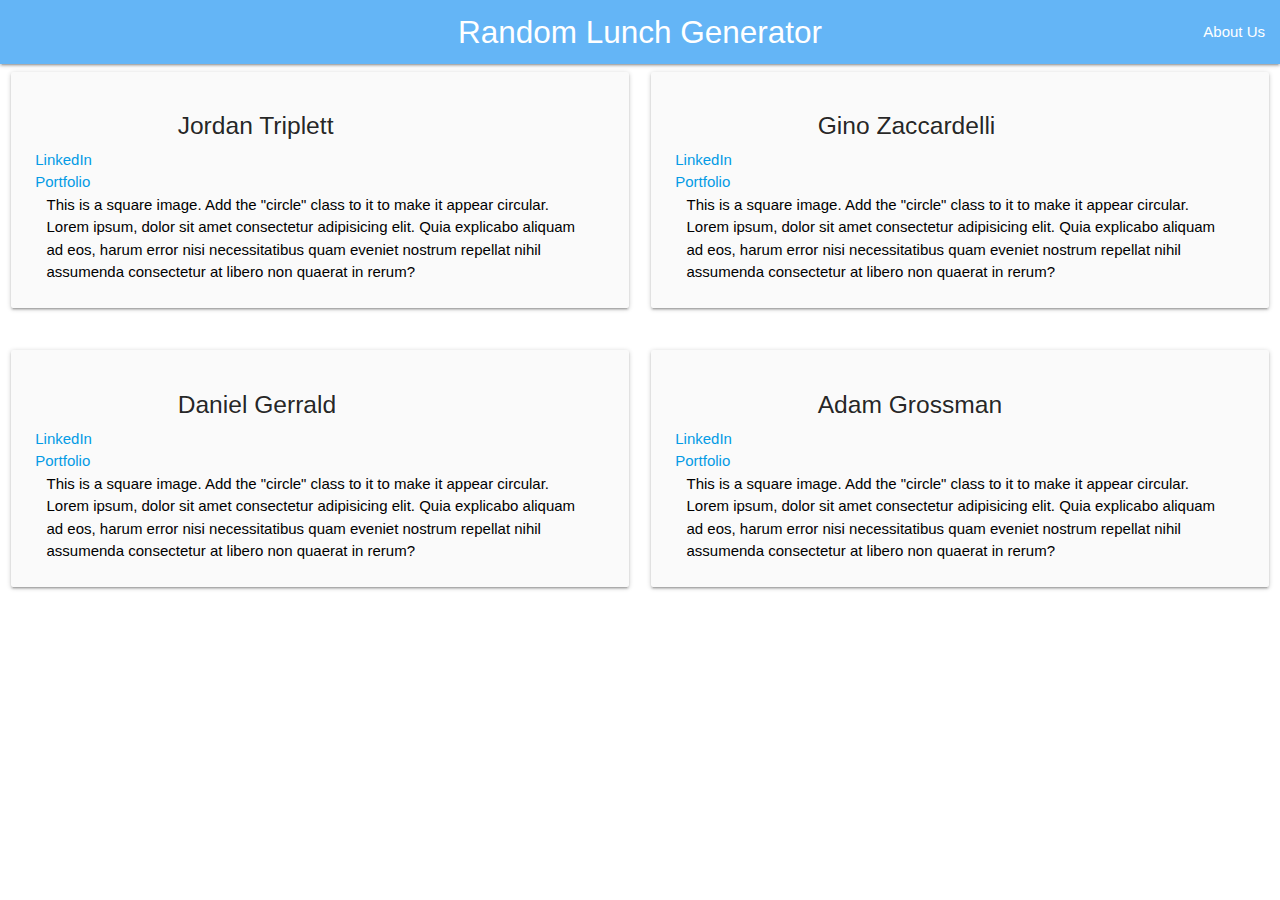
==== about.html @ 8c49633c "added about us page and linked to index.html. want to confirm layout and sizing before final" ====
<!DOCTYPE html>
<html>

  <head>
    <meta charset="UTF-8">
    <meta name="viewport" content="width=device-width, initial-scale=1.0">
    <!--Link to Materialize CSS-->
    <link rel="stylesheet" href="https://cdnjs.cloudflare.com/ajax/libs/materialize/1.0.0/css/materialize.min.css">
    <link href="https://fonts.googleapis.com/icon?family=Material+Icons" rel="stylesheet">
    <!--Link to local CSS-->
    <link rel="stylesheet" href="./assets/style.css">
    <title>About Us</title>
</head>

<body>
    <!--Navbar at the top of the page-->
    <nav>
        <!--Color changed to a light blue-->
        <div class="nav-wrapper blue lighten-2" id="navBar">
            <!--Cenetered title that links back to the starting page-->
            <a href="index.html" class="brand-logo center">Random Lunch Generator</a>
            <!--List to throw in another other possible links at the top-->
            <ul id="nav-mobile" class="right">
                <!--Will update link to about.html when we create the page-->
                <li><a href="#">About Us</a></li>
            </ul>
        </div>
    </nav>
   

      <div class="row ">
        <!-- 1st card on first row top left -->
          <div class="col s2 m3 l6 valign-wrapper">
            <div class="card-panel grey lighten-5 z-depth-1">
            <div class="col s3">
              <img src="https://via.placeholder.com/250" alt="" class="circle responsive-img"> <!-- notice the "circle" class -->
            </div>
            <h5>Jordan Triplett</h5>
            <a href="https://www.linkedin.com/in/adam-grossman-charlotte/">LinkedIn</a> 
            <br>
            <a href="#">Portfolio</a>
            <div class="col l12">
              <span class="black-text">
                This is a square image. Add the "circle" class to it to make it appear circular. Lorem ipsum, dolor sit amet consectetur 
                adipisicing elit. Quia explicabo aliquam ad eos, harum error nisi necessitatibus quam eveniet nostrum repellat 
                nihil assumenda consectetur at libero non quaerat in rerum?
              </span>
            </div>
          </div>
        </div>
<!-- 2nd card on first row top right -->
        <div class="col s2 m3 l6 valign-wrapper">
            <div class="card-panel grey lighten-5 z-depth-1">
            <div class="col s3">
              <img src="https://via.placeholder.com/250" alt="" class="circle responsive-img"> <!-- notice the "circle" class -->
            </div>
            <h5>Gino Zaccardelli</h5>
            <a href="https://www.linkedin.com/in/jordantriplett/">LinkedIn</a> 
            <br>
            <a href="#">Portfolio</a>
            <div class="col l12">
              <span class="black-text">
                This is a square image. Add the "circle" class to it to make it appear circular. Lorem ipsum, dolor sit amet consectetur 
                adipisicing elit. Quia explicabo aliquam ad eos, harum error nisi necessitatibus quam eveniet nostrum repellat 
                nihil assumenda consectetur at libero non quaerat in rerum?
              </span>
            </div>
          </div>
        </div>
      </div>

      <div class="row ">
        <!-- 1st card on 2nd row top left -->
          <div class="col s2 m3 l6 valign-wrapper">
            <div class="card-panel grey lighten-5 z-depth-1">
            <div class="col s3">
              <img src="./assets/images/daniel.jpg" alt="" class="circle responsive-img"> <!-- notice the "circle" class -->
            </div>
            <h5>Daniel Gerrald</h5>
            <a href="https://www.linkedin.com/in/adam-grossman-charlotte/">LinkedIn</a> 
            <br>
            <a href="#">Portfolio</a>
            <div class="col l12">
              <span class="black-text">
                This is a square image. Add the "circle" class to it to make it appear circular. Lorem ipsum, dolor sit amet consectetur 
                adipisicing elit. Quia explicabo aliquam ad eos, harum error nisi necessitatibus quam eveniet nostrum repellat 
                nihil assumenda consectetur at libero non quaerat in rerum?
              </span>
            </div>
          </div>
        </div>
<!-- 2nd card on 2nd row top right -->
        <div class="col s2 m3 l6 valign-wrapper">
            <div class="card-panel grey lighten-5 z-depth-1">
            <div class="col s3">
              <img src="./assets/images/adam.jpg" alt="" class="circle responsive-img"> <!-- notice the "circle" class -->
            </div>
            <h5>Adam Grossman</h5>
            <a href="https://www.linkedin.com/in/adam-grossman-charlotte/">LinkedIn</a> 
            <br><a href="#">Portfolio</a>
            <div class="col l12">
              <span class="black-text">
                This is a square image. Add the "circle" class to it to make it appear circular. Lorem ipsum, dolor sit amet consectetur 
                adipisicing elit. Quia explicabo aliquam ad eos, harum error nisi necessitatibus quam eveniet nostrum repellat 
                nihil assumenda consectetur at libero non quaerat in rerum?
              </span>
            </div>
          </div>
        </div>
      </div>
    


    <!--Link to jQuery CDN-->
    <script src="https://cdnjs.cloudflare.com/ajax/libs/jquery/3.5.1/jquery.js"></script>
    <!--Link to Materialize JS CDN-->
    <script src="https://cdnjs.cloudflare.com/ajax/libs/materialize/1.0.0/js/materialize.min.js"></script>
    <!--Link to Google Maps API JS CDN-->
    <script defer src="https://maps.googleapis.com/maps/api/js?key=AIzaSyCTMCUN8m9lxX0LFNy2_UbKrPmIUbOYqfU"></script>
    <!--Link to local javascript file-->
    <script src="./assets/script.js"></script>
</body>

</html>
---- assets/style.css ----
#map {
    height: 600px;
    width: 100%;
    position: relative;
}
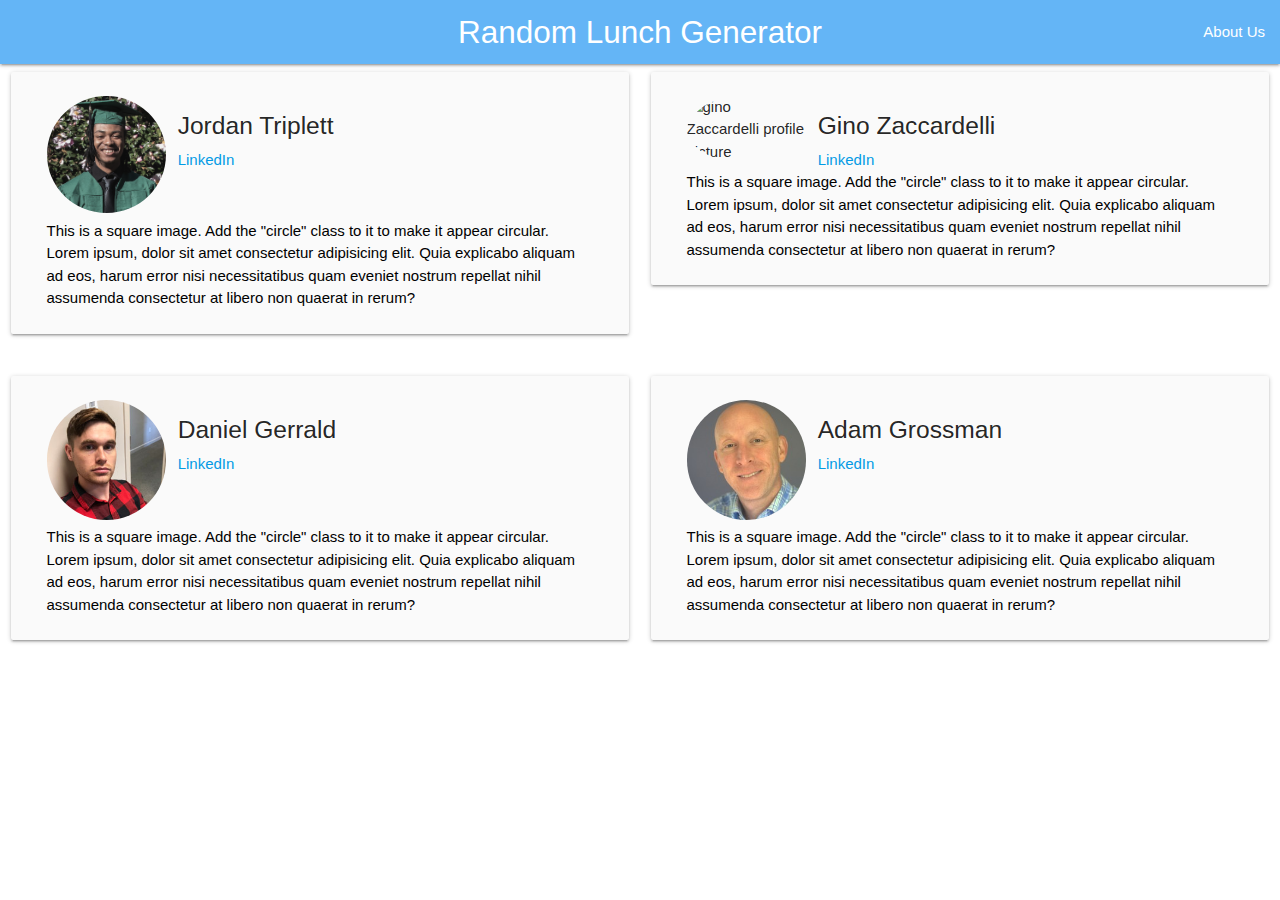
==== commit 2065c2cc: "Merge pull request #41 from DanielGerrald/Adam-resultsRandom" ====
--- a/about.html
+++ b/about.html
@@ -30,15 +30,15 @@
 
       <div class="row ">
         <!-- 1st card on first row top left -->
-          <div class="col s2 m3 l6 valign-wrapper">
+          <div class="col s6 m6 l6 valign-wrapper">
             <div class="card-panel grey lighten-5 z-depth-1">
             <div class="col s3">
-              <img src="https://via.placeholder.com/250" alt="" class="circle responsive-img"> <!-- notice the "circle" class -->
+              <img src="./assets/images/jordan.jpg" alt="jordan triplett graduation picture" class="circle responsive-img"> <!-- notice the "circle" class -->
             </div>
             <h5>Jordan Triplett</h5>
-            <a href="https://www.linkedin.com/in/adam-grossman-charlotte/">LinkedIn</a> 
+            <a href="https://www.linkedin.com/in/jordantriplett/">LinkedIn</a> 
             <br>
-            <a href="#">Portfolio</a>
+            <!-- <a href="#">Portfolio</a> -->
             <div class="col l12">
               <span class="black-text">
                 This is a square image. Add the "circle" class to it to make it appear circular. Lorem ipsum, dolor sit amet consectetur 
@@ -49,15 +49,15 @@
           </div>
         </div>
 <!-- 2nd card on first row top right -->
-        <div class="col s2 m3 l6 valign-wrapper">
+        <div class="col s6 m6 l6 valign-wrapper">
             <div class="card-panel grey lighten-5 z-depth-1">
             <div class="col s3">
-              <img src="https://via.placeholder.com/250" alt="" class="circle responsive-img"> <!-- notice the "circle" class -->
+              <img src="https://via.placeholder.com/250" alt="gino Zaccardelli profile picture" class="circle responsive-img"> <!-- notice the "circle" class -->
             </div>
             <h5>Gino Zaccardelli</h5>
-            <a href="https://www.linkedin.com/in/jordantriplett/">LinkedIn</a> 
+            <a href="https://www.linkedin.com/in/gino-zaccardelli-06887418/">LinkedIn</a> 
             <br>
-            <a href="#">Portfolio</a>
+            <!-- <a href="#">Portfolio</a> -->
             <div class="col l12">
               <span class="black-text">
                 This is a square image. Add the "circle" class to it to make it appear circular. Lorem ipsum, dolor sit amet consectetur 
@@ -71,15 +71,15 @@
 
       <div class="row ">
         <!-- 1st card on 2nd row top left -->
-          <div class="col s2 m3 l6 valign-wrapper">
+          <div class="col s6 m6 l6 valign-wrapper">
             <div class="card-panel grey lighten-5 z-depth-1">
             <div class="col s3">
-              <img src="./assets/images/daniel.jpg" alt="" class="circle responsive-img"> <!-- notice the "circle" class -->
+              <img src="./assets/images/daniel.jpg" alt="daniel Gerrald profile picture" class="circle responsive-img"> <!-- notice the "circle" class -->
             </div>
             <h5>Daniel Gerrald</h5>
-            <a href="https://www.linkedin.com/in/adam-grossman-charlotte/">LinkedIn</a> 
+            <a href="https://www.linkedin.com/in/daniel-gerrald-493b89165/">LinkedIn</a> 
             <br>
-            <a href="#">Portfolio</a>
+            <!-- <a href="#">Portfolio</a> -->
             <div class="col l12">
               <span class="black-text">
                 This is a square image. Add the "circle" class to it to make it appear circular. Lorem ipsum, dolor sit amet consectetur 
@@ -90,14 +90,14 @@
           </div>
         </div>
 <!-- 2nd card on 2nd row top right -->
-        <div class="col s2 m3 l6 valign-wrapper">
+        <div class="col s6 m6 l6 valign-wrapper">
             <div class="card-panel grey lighten-5 z-depth-1">
             <div class="col s3">
               <img src="./assets/images/adam.jpg" alt="" class="circle responsive-img"> <!-- notice the "circle" class -->
             </div>
             <h5>Adam Grossman</h5>
             <a href="https://www.linkedin.com/in/adam-grossman-charlotte/">LinkedIn</a> 
-            <br><a href="#">Portfolio</a>
+            <!-- <br><a href="#">Portfolio</a> -->
             <div class="col l12">
               <span class="black-text">
                 This is a square image. Add the "circle" class to it to make it appear circular. Lorem ipsum, dolor sit amet consectetur 
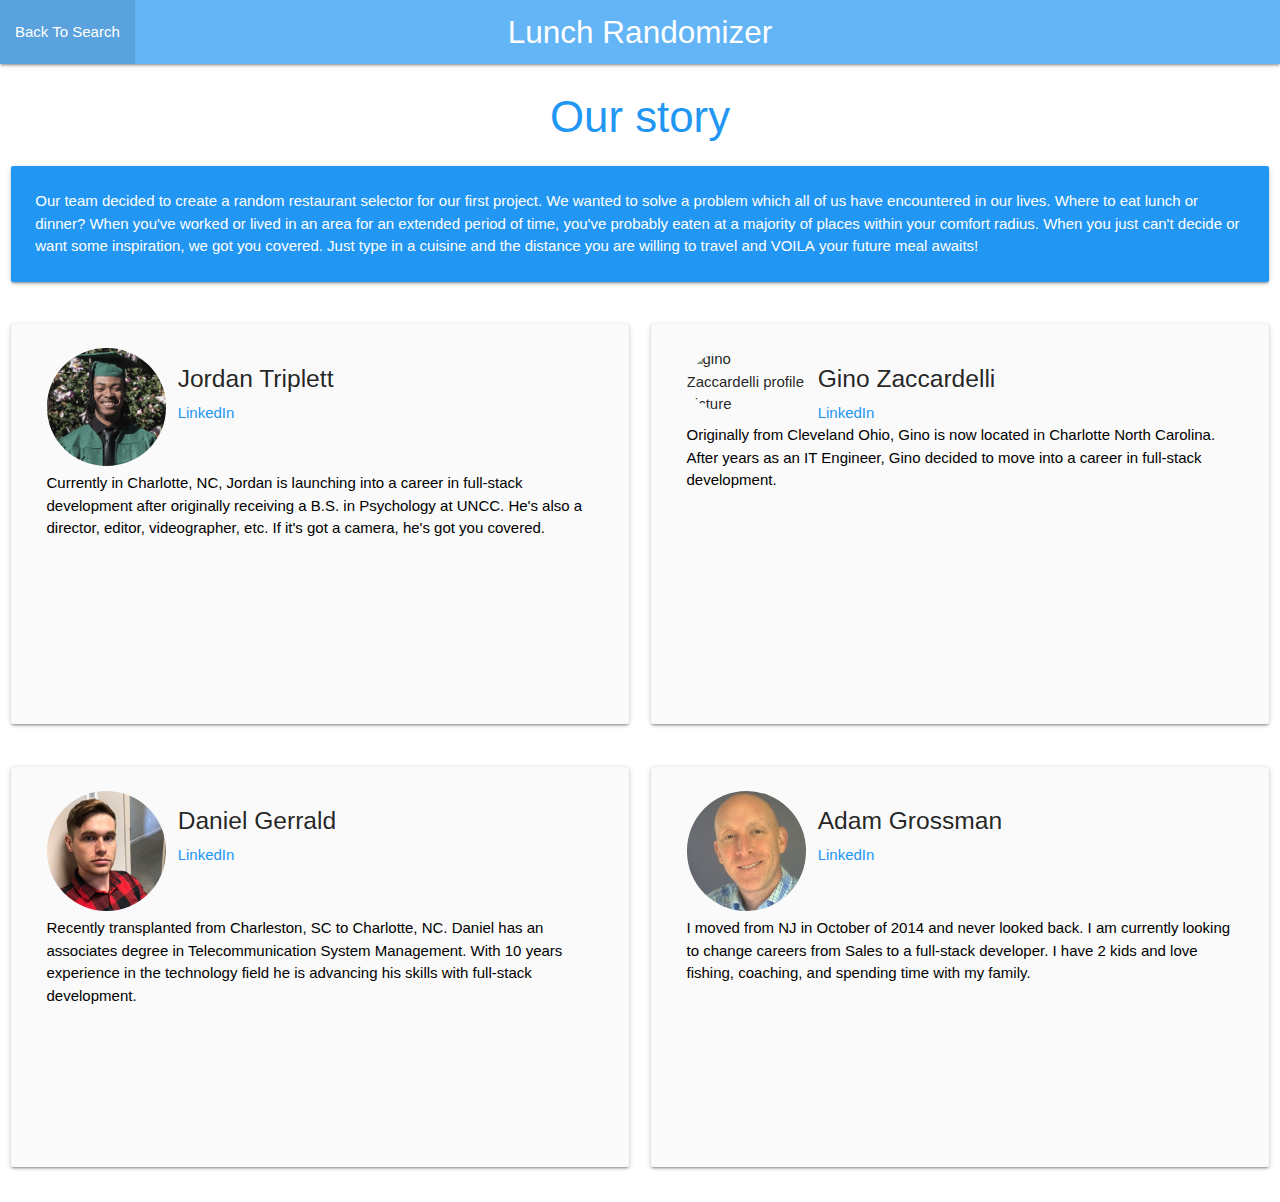
==== commit da8a2770: "final files, added updated image to readme and fixed a typo" ====
--- a/about.html
+++ b/about.html
@@ -17,52 +17,65 @@
     <nav>
         <!--Color changed to a light blue-->
         <div class="nav-wrapper blue lighten-2" id="navBar">
-            <!--Cenetered title that links back to the starting page-->
-            <a href="index.html" class="brand-logo center">Random Lunch Generator</a>
+            <!--Centered title that links back to the starting page for larger display-->
+            <a href="index.html" class="brand-logo center hide-on-small-only">Lunch Randomizer</a>
+            <!--Centered title that links back to the starting page for smaller display-->
+            <a href="index.html" class="brand-logo center show-on-small hide-on-med-and-up">Lunch</a>
             <!--List to throw in another other possible links at the top-->
-            <ul id="nav-mobile" class="right">
-                <!--Will update link to about.html when we create the page-->
-                <li><a href="#">About Us</a></li>
+            <ul id="nav-mobile" class="left">
+                <!--Links back to start of randomizere-->
+                <li><a href="index.html">Back To Search</a></li>
             </ul>
         </div>
     </nav>
    
+    <!-- project background information -->
+    <div class="row"><h3 class="blue-text center-align">Our story</h3>
+      <div class="col s12 m12">
+        <div class="card-panel blue">
+          <span class="white-text">Our team decided to create a random restaurant selector for our first project. We wanted to solve a 
+            problem which all of us have encountered in our lives. Where to eat lunch or dinner? When you've worked or lived in an area for an extended 
+            period of time, you've probably eaten at a majority of places within your comfort radius. When you just can't decide or want some
+            inspiration, we got you covered. Just type in a cuisine and the distance you are willing to travel and <strong>VOILA</strong> your future meal awaits!
+          </span>
+        </div>
+      </div>
+    </div>
 
       <div class="row ">
         <!-- 1st card on first row top left -->
           <div class="col s6 m6 l6 valign-wrapper">
-            <div class="card-panel grey lighten-5 z-depth-1">
+            <div class="card-panel card medium grey lighten-5 z-depth-1">
             <div class="col s3">
               <img src="./assets/images/jordan.jpg" alt="jordan triplett graduation picture" class="circle responsive-img"> <!-- notice the "circle" class -->
             </div>
             <h5>Jordan Triplett</h5>
-            <a href="https://www.linkedin.com/in/jordantriplett/">LinkedIn</a> 
+            <a class="blue-text" href="https://www.linkedin.com/in/jordantriplett/"><strong>LinkedIn</strong></a> 
             <br>
             <!-- <a href="#">Portfolio</a> -->
             <div class="col l12">
               <span class="black-text">
-                This is a square image. Add the "circle" class to it to make it appear circular. Lorem ipsum, dolor sit amet consectetur 
-                adipisicing elit. Quia explicabo aliquam ad eos, harum error nisi necessitatibus quam eveniet nostrum repellat 
-                nihil assumenda consectetur at libero non quaerat in rerum?
+                Currently in Charlotte, NC, Jordan is launching into a career in full-stack development after originally 
+                receiving a B.S. in Psychology at UNCC. He's also a director, editor, videographer, etc. 
+                If it's got a camera, he's got you covered.
               </span>
             </div>
           </div>
         </div>
 <!-- 2nd card on first row top right -->
         <div class="col s6 m6 l6 valign-wrapper">
-            <div class="card-panel grey lighten-5 z-depth-1">
+            <div class="card-panel card medium grey lighten-5 z-depth-1">
             <div class="col s3">
-              <img src="https://via.placeholder.com/250" alt="gino Zaccardelli profile picture" class="circle responsive-img"> <!-- notice the "circle" class -->
+              <img src="./assets/images/gino.png" alt="gino Zaccardelli profile picture" class="circle responsive-img"> <!-- notice the "circle" class -->
             </div>
             <h5>Gino Zaccardelli</h5>
-            <a href="https://www.linkedin.com/in/gino-zaccardelli-06887418/">LinkedIn</a> 
+            <a class="blue-text " href="https://www.linkedin.com/in/gino-zaccardelli-06887418/"><strong>LinkedIn</strong></a> 
             <br>
             <!-- <a href="#">Portfolio</a> -->
             <div class="col l12">
               <span class="black-text">
-                This is a square image. Add the "circle" class to it to make it appear circular. Lorem ipsum, dolor sit amet consectetur 
-                adipisicing elit. Quia explicabo aliquam ad eos, harum error nisi necessitatibus quam eveniet nostrum repellat 
-                nihil assumenda consectetur at libero non quaerat in rerum?
+                Originally from Cleveland Ohio, Gino is now located in 
+                Charlotte North Carolina. After years as an IT Engineer, Gino decided to move into a career in full-stack development.
               </span>
             </div>
           </div>
@@ -72,37 +85,35 @@
       <div class="row ">
         <!-- 1st card on 2nd row top left -->
           <div class="col s6 m6 l6 valign-wrapper">
-            <div class="card-panel grey lighten-5 z-depth-1">
+            <div class="card-panel card medium grey lighten-5 z-depth-1">
             <div class="col s3">
               <img src="./assets/images/daniel.jpg" alt="daniel Gerrald profile picture" class="circle responsive-img"> <!-- notice the "circle" class -->
             </div>
             <h5>Daniel Gerrald</h5>
-            <a href="https://www.linkedin.com/in/daniel-gerrald-493b89165/">LinkedIn</a> 
+            <a class="blue-text "  href="https://www.linkedin.com/in/daniel-gerrald-493b89165/"><strong>LinkedIn</strong></a> 
             <br>
             <!-- <a href="#">Portfolio</a> -->
             <div class="col l12">
               <span class="black-text">
-                This is a square image. Add the "circle" class to it to make it appear circular. Lorem ipsum, dolor sit amet consectetur 
-                adipisicing elit. Quia explicabo aliquam ad eos, harum error nisi necessitatibus quam eveniet nostrum repellat 
-                nihil assumenda consectetur at libero non quaerat in rerum?
+                Recently transplanted from Charleston, SC to Charlotte, NC. Daniel has an associates degree in Telecommunication 
+                System Management. With 10 years experience in the technology field he is advancing his skills with full-stack development.
               </span>
             </div>
           </div>
         </div>
 <!-- 2nd card on 2nd row top right -->
-        <div class="col s6 m6 l6 valign-wrapper">
-            <div class="card-panel grey lighten-5 z-depth-1">
+        <div class="col s3 m6 l6 valign-wrapper">
+            <div class="card-panel card medium grey lighten-5 z-depth-1">
             <div class="col s3">
               <img src="./assets/images/adam.jpg" alt="" class="circle responsive-img"> <!-- notice the "circle" class -->
             </div>
             <h5>Adam Grossman</h5>
-            <a href="https://www.linkedin.com/in/adam-grossman-charlotte/">LinkedIn</a> 
+            <a class="blue-text " href="https://www.linkedin.com/in/adam-grossman-charlotte/"><strong>LinkedIn</strong></a> 
             <!-- <br><a href="#">Portfolio</a> -->
             <div class="col l12">
               <span class="black-text">
-                This is a square image. Add the "circle" class to it to make it appear circular. Lorem ipsum, dolor sit amet consectetur 
-                adipisicing elit. Quia explicabo aliquam ad eos, harum error nisi necessitatibus quam eveniet nostrum repellat 
-                nihil assumenda consectetur at libero non quaerat in rerum?
+                I moved from NJ in October of 2014 and never looked back. I am currently looking to change careers from Sales to a full-stack
+                developer. I have 2 kids and love fishing, coaching, and spending time with my family.
               </span>
             </div>
           </div>
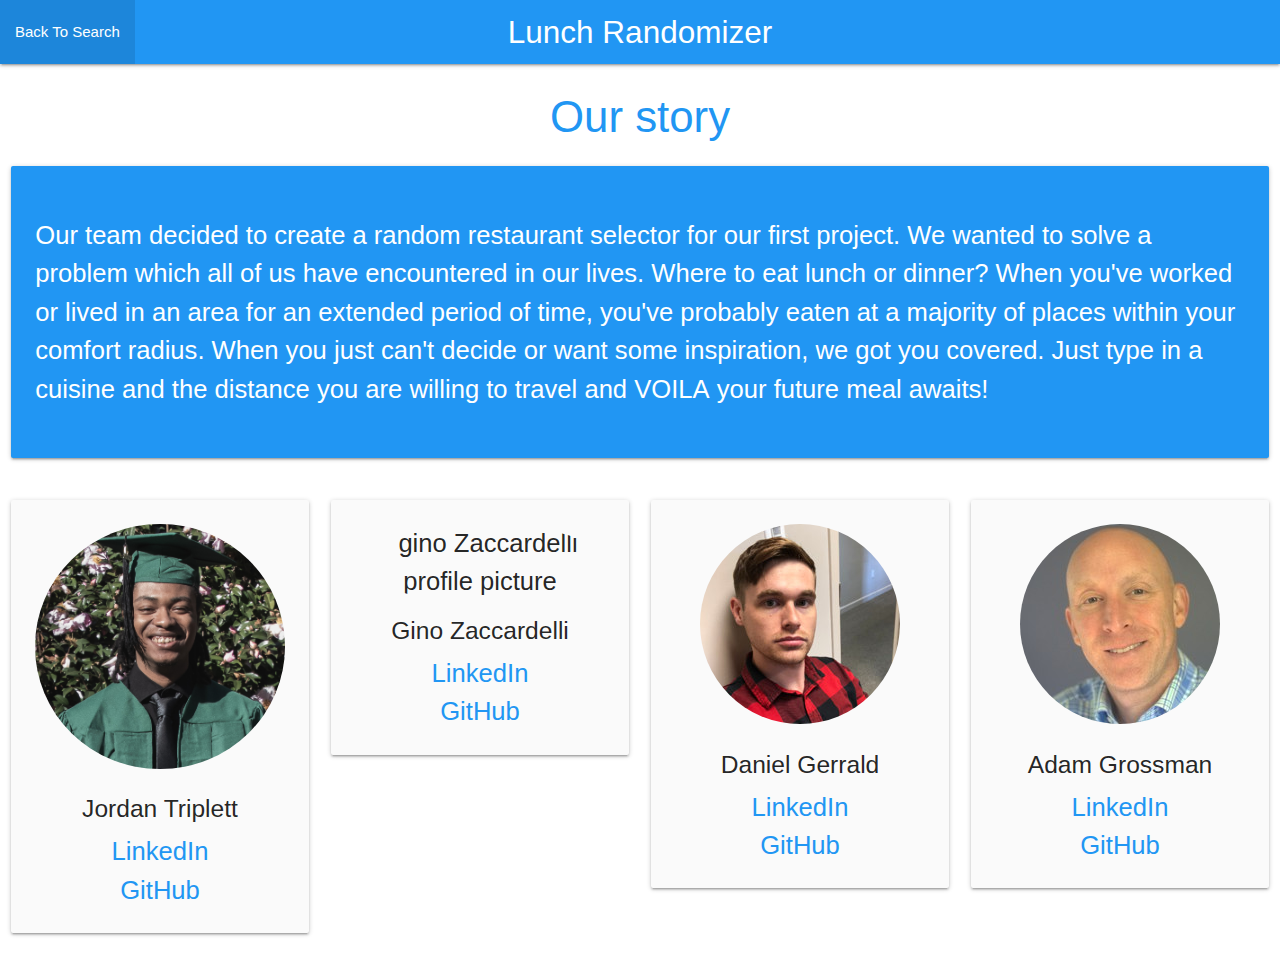
==== commit 4f28dc6c: "updated about page text" ====
--- a/about.html
+++ b/about.html
@@ -1,135 +1,142 @@
 <!DOCTYPE html>
 <html>
 
-  <head>
-    <meta charset="UTF-8">
-    <meta name="viewport" content="width=device-width, initial-scale=1.0">
-    <!--Link to Materialize CSS-->
-    <link rel="stylesheet" href="https://cdnjs.cloudflare.com/ajax/libs/materialize/1.0.0/css/materialize.min.css">
-    <link href="https://fonts.googleapis.com/icon?family=Material+Icons" rel="stylesheet">
-    <!--Link to local CSS-->
-    <link rel="stylesheet" href="./assets/style.css">
-    <title>About Us</title>
+<head>
+  <meta charset="UTF-8">
+  <meta name="viewport" content="width=device-width, initial-scale=1.0">
+  <!--Link to Materialize CSS-->
+  <link rel="stylesheet" href="https://cdnjs.cloudflare.com/ajax/libs/materialize/1.0.0/css/materialize.min.css">
+  <!--Link to Google API Icons-->
+  <link href="https://fonts.googleapis.com/icon?family=Material+Icons" rel="stylesheet">
+  <!--Link to local CSS-->
+  <link rel="stylesheet" href="./assets/style.css">
+  <title>About Us</title>
 </head>
 
-<body>
-    <!--Navbar at the top of the page-->
-    <nav>
-        <!--Color changed to a light blue-->
-        <div class="nav-wrapper blue lighten-2" id="navBar">
-            <!--Centered title that links back to the starting page for larger display-->
-            <a href="index.html" class="brand-logo center hide-on-small-only">Lunch Randomizer</a>
-            <!--Centered title that links back to the starting page for smaller display-->
-            <a href="index.html" class="brand-logo center show-on-small hide-on-med-and-up">Lunch</a>
-            <!--List to throw in another other possible links at the top-->
-            <ul id="nav-mobile" class="left">
-                <!--Links back to start of randomizere-->
-                <li><a href="index.html">Back To Search</a></li>
-            </ul>
-        </div>
-    </nav>
-   
-    <!-- project background information -->
-    <div class="row"><h3 class="blue-text center-align">Our story</h3>
-      <div class="col s12 m12">
-        <div class="card-panel blue">
-          <span class="white-text">Our team decided to create a random restaurant selector for our first project. We wanted to solve a 
-            problem which all of us have encountered in our lives. Where to eat lunch or dinner? When you've worked or lived in an area for an extended 
-            period of time, you've probably eaten at a majority of places within your comfort radius. When you just can't decide or want some
-            inspiration, we got you covered. Just type in a cuisine and the distance you are willing to travel and <strong>VOILA</strong> your future meal awaits!
-          </span>
-        </div>
+<body style="font-size: 2vw">
+  <!--Navbar at the top of the page-->
+  <nav>
+    <!--Color changed to a light blue-->
+    <div class="nav-wrapper blue" id="navBar">
+      <!--Centered title that links back to the starting page for larger display-->
+      <a href="index.html" class="brand-logo center hide-on-small-only">Lunch Randomizer</a>
+      <!--Centered title that links back to the starting page for smaller display-->
+      <a href="index.html" class="brand-logo center show-on-small hide-on-med-and-up">Lunch</a>
+      <!--List to throw in another other possible links at the top-->
+      <ul id="nav-mobile" class="left">
+        <!--Links back to start of randomizere-->
+        <li><a href="index.html">Back To Search</a></li>
+      </ul>
+    </div>
+  </nav>
+
+  <!-- project background information -->
+  <div class="row">
+    <h3 class="blue-text center-align">Our story</h3>
+    <div class="col s12 m12">
+      <div class="card-panel blue" >
+        <p><span class="white-text" >Our team decided to create a random restaurant selector for our first project. We
+          wanted to solve a
+          problem which all of us have encountered in our lives. Where to eat lunch or dinner? When you've worked or
+          lived in an area for an extended
+          period of time, you've probably eaten at a majority of places within your comfort radius. When you just can't
+          decide or want some
+          inspiration, we got you covered. Just type in a cuisine and the distance you are willing to travel and
+          <strong>VOILA</strong> your future meal awaits!
+        </span></p>
       </div>
     </div>
+  </div>
 
-      <div class="row ">
-        <!-- 1st card on first row top left -->
-          <div class="col s6 m6 l6 valign-wrapper">
-            <div class="card-panel card medium grey lighten-5 z-depth-1">
-            <div class="col s3">
-              <img src="./assets/images/jordan.jpg" alt="jordan triplett graduation picture" class="circle responsive-img"> <!-- notice the "circle" class -->
-            </div>
-            <h5>Jordan Triplett</h5>
-            <a class="blue-text" href="https://www.linkedin.com/in/jordantriplett/"><strong>LinkedIn</strong></a> 
-            <br>
-            <!-- <a href="#">Portfolio</a> -->
-            <div class="col l12">
-              <span class="black-text">
-                Currently in Charlotte, NC, Jordan is launching into a career in full-stack development after originally 
-                receiving a B.S. in Psychology at UNCC. He's also a director, editor, videographer, etc. 
-                If it's got a camera, he's got you covered.
-              </span>
-            </div>
-          </div>
+  <div class="row center-align">
+    <!-- 1st card on first row top left -->
+    <div class="col s6 m3 l3 ">
+      <div class="card-panel card grey lighten-5 z-depth-1">
+        <div>
+          <img src="./assets/images/jordan.jpg" alt="jordan triplett graduation picture" class="circle responsive-img">
+          <!-- notice the "circle" class -->
         </div>
-<!-- 2nd card on first row top right -->
-        <div class="col s6 m6 l6 valign-wrapper">
-            <div class="card-panel card medium grey lighten-5 z-depth-1">
-            <div class="col s3">
-              <img src="./assets/images/gino.png" alt="gino Zaccardelli profile picture" class="circle responsive-img"> <!-- notice the "circle" class -->
-            </div>
-            <h5>Gino Zaccardelli</h5>
-            <a class="blue-text " href="https://www.linkedin.com/in/gino-zaccardelli-06887418/"><strong>LinkedIn</strong></a> 
-            <br>
-            <!-- <a href="#">Portfolio</a> -->
-            <div class="col l12">
-              <span class="black-text">
-                Originally from Cleveland Ohio, Gino is now located in 
-                Charlotte North Carolina. After years as an IT Engineer, Gino decided to move into a career in full-stack development.
-              </span>
-            </div>
-          </div>
+        <h5>Jordan Triplett</h5>
+        <a class="blue-text" href="https://www.linkedin.com/in/jordantriplett/"><strong>LinkedIn</strong></a>
+        <br>
+        <a class="blue-text" href="https://github.com/JordanT111596"><strong>GitHub</strong></a>
+        <!-- <a href="#">Portfolio</a> -->
+        <!--<span class="black-text">
+          Currently in Charlotte, NC, Jordan is launching into a career in full-stack development after originally
+          receiving a B.S. in Psychology at UNCC. He's also a director, editor, videographer, etc.
+          If it's got a camera, he's got you covered.
+        </span>-->
+      </div>
+    </div>
+    <!-- 2nd card on first row top right -->
+    <div class="col s6 m3 l3 ">
+      <div class="card-panel card grey lighten-5 z-depth-1">
+        <div>
+          <img src="./assets/images/gino.png" alt="gino Zaccardelli profile picture" class="circle responsive-img">
+          <!-- notice the "circle" class -->
         </div>
+        <h5>Gino Zaccardelli</h5>
+        <a class="blue-text "
+          href="https://www.linkedin.com/in/gino-zaccardelli-06887418/"><strong>LinkedIn</strong></a>
+        <br>
+        <a class="blue-text" href="https://github.com/Toomuchbob"><strong>GitHub</strong></a>
+        <!-- <a href="#">Portfolio</a> -->
+        <!--<span class="black-text">
+          Originally from Cleveland Ohio, Gino is now located in
+          Charlotte North Carolina. After years as an IT Engineer, Gino decided to move into a career in full-stack
+          development.
+        </span>-->
       </div>
-
-      <div class="row ">
-        <!-- 1st card on 2nd row top left -->
-          <div class="col s6 m6 l6 valign-wrapper">
-            <div class="card-panel card medium grey lighten-5 z-depth-1">
-            <div class="col s3">
-              <img src="./assets/images/daniel.jpg" alt="daniel Gerrald profile picture" class="circle responsive-img"> <!-- notice the "circle" class -->
-            </div>
-            <h5>Daniel Gerrald</h5>
-            <a class="blue-text "  href="https://www.linkedin.com/in/daniel-gerrald-493b89165/"><strong>LinkedIn</strong></a> 
-            <br>
-            <!-- <a href="#">Portfolio</a> -->
-            <div class="col l12">
-              <span class="black-text">
-                Recently transplanted from Charleston, SC to Charlotte, NC. Daniel has an associates degree in Telecommunication 
-                System Management. With 10 years experience in the technology field he is advancing his skills with full-stack development.
-              </span>
-            </div>
-          </div>
+    </div>
+    <!-- 1st card on 2nd row top left -->
+    <div class="col s6 m3 l3 ">
+      <div class="card-panel card grey lighten-5 z-depth-1">
+        <div>
+          <img src="./assets/images/daniel.jpg" alt="daniel Gerrald profile picture" class="circle responsive-img">
+          <!-- notice the "circle" class -->
         </div>
-<!-- 2nd card on 2nd row top right -->
-        <div class="col s3 m6 l6 valign-wrapper">
-            <div class="card-panel card medium grey lighten-5 z-depth-1">
-            <div class="col s3">
-              <img src="./assets/images/adam.jpg" alt="" class="circle responsive-img"> <!-- notice the "circle" class -->
-            </div>
-            <h5>Adam Grossman</h5>
-            <a class="blue-text " href="https://www.linkedin.com/in/adam-grossman-charlotte/"><strong>LinkedIn</strong></a> 
-            <!-- <br><a href="#">Portfolio</a> -->
-            <div class="col l12">
-              <span class="black-text">
-                I moved from NJ in October of 2014 and never looked back. I am currently looking to change careers from Sales to a full-stack
-                developer. I have 2 kids and love fishing, coaching, and spending time with my family.
-              </span>
-            </div>
-          </div>
+        <h5>Daniel Gerrald</h5>
+        <a class="blue-text " href="https://www.linkedin.com/in/daniel-gerrald-493b89165/"><strong>LinkedIn</strong></a>
+        <br>
+        <a class="blue-text" href="https://github.com/DanielGerrald"><strong>GitHub</strong></a>
+        <!-- <a href="#">Portfolio</a> -->
+        <!--<span class="black-text">
+          Recently transplanted from Charleston, SC to Charlotte, NC. Daniel has an associates degree in
+          Telecommunication
+          System Management. With 10 years experience in the technology field he is advancing his skills with
+          full-stack development.
+        </span>-->
+      </div>
+    </div>
+    <!-- 2nd card on 2nd row top right -->
+    <div class="col s6 m3 l3 ">
+      <div class="card-panel card grey lighten-5 z-depth-1">
+        <div>
+          <img src="./assets/images/adam.jpg" alt=" Adam Grossman profile picture" class="circle responsive-img"> <!-- notice the "circle" class -->
         </div>
+        <h5>Adam Grossman</h5>
+        <a class="blue-text " href="https://www.linkedin.com/in/adam-grossman-charlotte/"><strong>LinkedIn</strong></a>
+        <br>
+        <a class="blue-text" href="https://github.com/adgrossm"><strong>GitHub</strong></a>
+        <!-- <br><a href="#">Portfolio</a> -->
+        <!--<span class="black-text">
+          I moved from NJ in October of 2014 and never looked back. I am currently looking to change careers from
+          Sales to a full-stack
+          developer. I have 2 kids and love fishing, coaching, and spending time with my family.
+        </span>-->
       </div>
-    
+    </div>
+  </div>
 
 
-    <!--Link to jQuery CDN-->
-    <script src="https://cdnjs.cloudflare.com/ajax/libs/jquery/3.5.1/jquery.js"></script>
-    <!--Link to Materialize JS CDN-->
-    <script src="https://cdnjs.cloudflare.com/ajax/libs/materialize/1.0.0/js/materialize.min.js"></script>
-    <!--Link to Google Maps API JS CDN-->
-    <script defer src="https://maps.googleapis.com/maps/api/js?key=AIzaSyCTMCUN8m9lxX0LFNy2_UbKrPmIUbOYqfU"></script>
-    <!--Link to local javascript file-->
-    <script src="./assets/script.js"></script>
+  <!--Link to jQuery CDN-->
+  <script src="https://cdnjs.cloudflare.com/ajax/libs/jquery/3.5.1/jquery.js"></script>
+  <!--Link to Materialize JS CDN-->
+  <script src="https://cdnjs.cloudflare.com/ajax/libs/materialize/1.0.0/js/materialize.min.js"></script>
+  <!--Link to Google Maps API JS CDN-->
+  <script defer src="https://maps.googleapis.com/maps/api/js?key=AIzaSyCTMCUN8m9lxX0LFNy2_UbKrPmIUbOYqfU"></script>
+  <!--Link to local javascript file-->
+  <script src="./assets/script.js"></script>
 </body>
 
 </html>